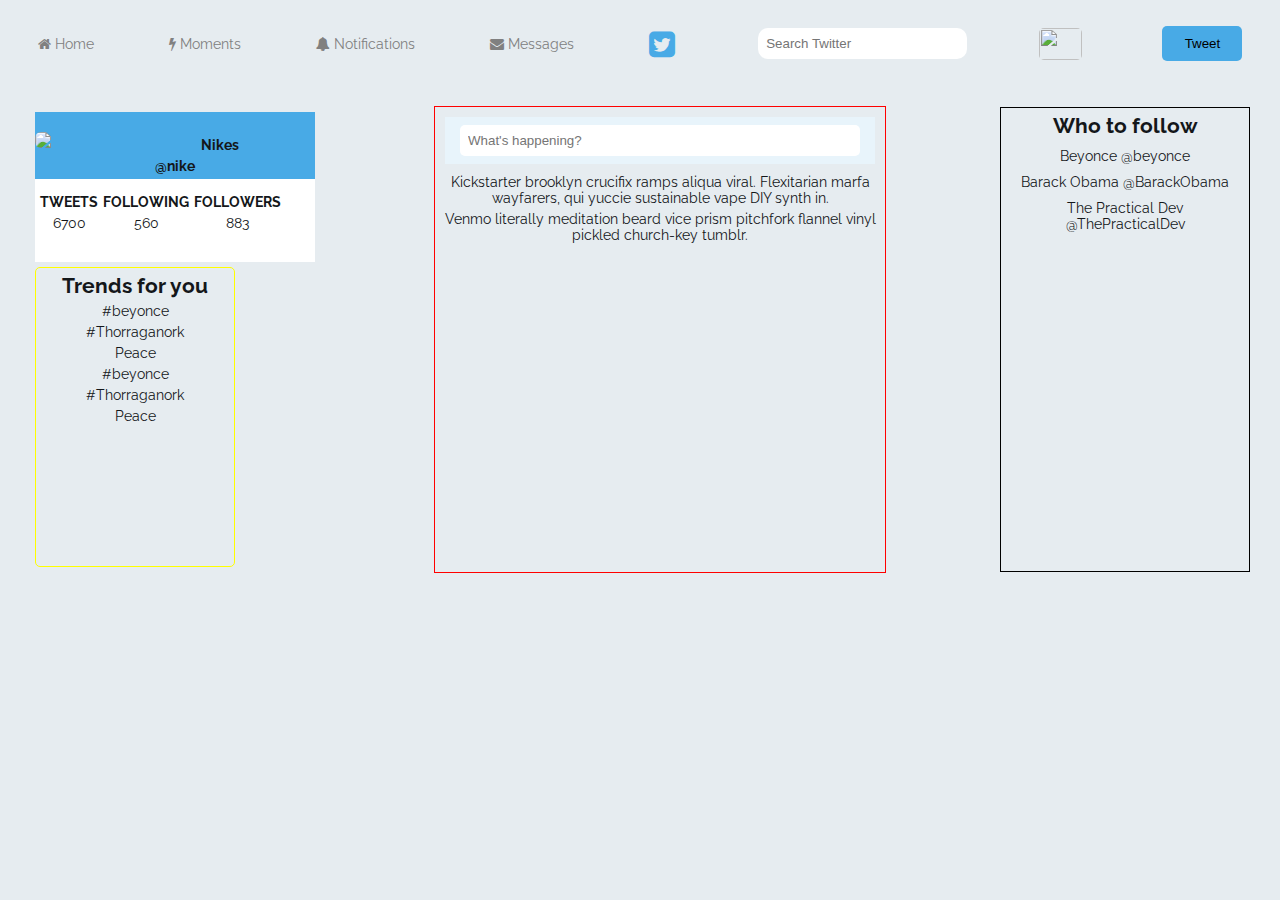
==== index.html @ 0dc764d2 "Adds twitter feed html & css" ====
<!DOCTYPE html>
<head>
  <hmtl lang='en'>
    <meta charset='UTF-8'/>
      <title>Twitter</title>
      <link rel="stylesheet" href="https://fonts.googleapis.com/css?family=Raleway">
      <link href="https://maxcdn.bootstrapcdn.com/font-awesome/4.7.0/css/font-awesome.min.css" rel="stylesheet" integrity="sha384-wvfXpqpZZVQGK6TAh5PVlGOfQNHSoD2xbE+QkPxCAFlNEevoEH3Sl0sibVcOQVnN" crossorigin="anonymous">
      <link rel='stylesheet' href='index.css'/>
    </head>
  <body>

  <nav class='menu'>
    <ul>
      <li>
        <a href="#"> <i class="fa fa-home"></i> Home</a>
      </li>
      <li>
        <a href="#"><i class="fa fa-bolt"></i> Moments</a>
      </li>
      <li>
        <a href="#"><i class="fa fa-bell"></i> Notifications</a>
      </li>
      <li>
        <a href="#"> <i class="fa fa-envelope"></i> Messages</a>
      </li>
      <li>
        <a href="#"> <i class="fa fa-twitter-square"></i> </a>
      </li>
      <li>
        <input class="search-twitter" type="search" placeholder="Search Twitter">
      </li>
      <li>
        <a href="#"><img src="http://i.imgur.com/pWNgnmO.jpg"></a>
      </li>
      <li>
        <button class="tweet-btn" name="button">Tweet</button>
      </li>
    </ul>
  </nav>

  <div class='page'>

    <div class="side-nav1">
      <aside class="profile">

        <div class="profile-picture">
          <img src="http://i.imgur.com/pWNgnmO.jpg">
          <h4>Nikes<h4>
          <p>@nike<p>
        </div>

        <div class="stats">
          <table>
            <tr>
              <th>TWEETS</th>
              <th>FOLLOWING</th>
              <th>FOLLOWERS</th>
            </tr>
            <tr>
              <td>6700</td>
              <td>560</td>
              <td>883</td>
            </tr>
          </table>
        </div>
      </aside>

      <aside class="trends">
        <h2>Trends for you</h2>
        <p>#beyonce</p>
        <p>#Thorraganork</p>
        <p>Peace</p>
        <p>#beyonce</p>
        <p>#Thorraganork</p>
        <p>Peace</p>
      </aside>
    </div>


    <div class="timeline">
      <div class="tweet-box">
        <input class="tweet-form" type="text" placeholder="What's happening?">
      </div>

      <div class="new-tweet">
        <p>Kickstarter brooklyn crucifix ramps aliqua viral.
          Flexitarian marfa wayfarers, qui yuccie sustainable vape DIY synth in.
        </p>
      </div>

      <div class="new-tweet">
        <p>Venmo literally meditation beard vice prism pitchfork
          flannel vinyl pickled church-key tumblr.
        </p>
      </div>

    </div>

    <div class="side-nav2">
      <h2>Who to follow</h2>
      <p> Beyonce  @beyonce</p><br>
      <p>Barack Obama  @BarackObama</p><br>
      <p>The Practical Dev  @ThePracticalDev</p><br>

    </div>


  </div>
</body>
</html>
---- index.css ----
*{
  margin: 0;
  padding: 0;
  box-sizing: border-box;
}
 /*text color #48aae6*/
body {
  background: #e6ecf0;
  color: #14171a;
  font-size: 14px;
  width: 100%;
  /*max-width: 1000px;*/
  margin: 0 auto;
  font-family: "Raleway", sans-serif;
  cursor: pointer;
  overflow-y: scroll;
}

nav {
  width: 100%;
  margin: 20px 0;
}

nav ul {
  width: 100%;
  list-style: none;
}

nav ul li a{
  display: block;
  width: 100%;
}

.menu ul {
  display: flex;
  flex-direction: row;
  align-items: center;

  justify-content: space-around;
}

nav ul li a:link {
  color: grey;
  text-decoration: none;

}

nav ul li a:hover {
  color: #48aae6;
  text-decoration: underline;
}

nav ul li a:active {
  color: #48aae6;
  text-decoration: underline;
}
.fa-twitter-square{
  font-size: 30px;
  color: #48aae6;
}

.search-twitter {
  width: 100%;
  padding: 8px;
  margin: 8px;
  border: none;
  border-radius: 10px;
  box-sizing: border-box;
}
.menu img {
  width: 43px;
  height: 32px;
  margin: 5px;
  border-radius: 5px;
}

.tweet-btn {
  background-color: #48aae6;
  border: none;
  padding: 10px;
  border-radius: 5px;
  width: 80px;
  cursor: pointer;
}

.page {

  padding: 20px;
  display: flex;
  justify-content: space-between;
  text-align: center;
  box-sizing: border-box;
  margin: 10px;
}

.side-nav{
  display: flex;
  flex-direction: column;
  align-items: center;
  width: 300px;
  outline: 3px dashed red;
  margin: 10px;
  justify-content: space-around;
}

.profile {

  display: flex;
  flex-direction: column;
  width: 280px;
  height: 150px;
  margin: 5px;
  border-radius: 5px;
  box-sizing: border-box;
}

.profile-picture {
  background-color: #48aae6;
  /*height: 100px;*/
  padding-top: 20px;

}

.profile-picture img {
  border-radius: 6px;
  width: 95px;
  float: left;
}

.stats{
  background-color: white;
  clear: both;
  height: 100px;
  padding-top: 10px;
}

.stats table{
  border-spacing: 5px;
}

 h2, h4, p {
  margin: 5px;
}

.trends {
  border: 1px solid yellow;
  width: 200px;
  height: 300px;
  margin: 5px;
  border-radius: 5px;
  box-sizing: border-box;
}

.tweet-box{
  margin: 10px;
  background-color: #e8f4fb;
}

.tweet-form {
  width: 400px;
  padding: 8px;
  margin: 8px;
  border: none;
  border-radius: 5px;
}
.timeline {
outline: 1px solid red;
  width: 450px;
  box-sizing: border-box;
}

.side-nav2 {
  border: 1px solid black;
  box-sizing: border-box;
  width: 250px;
  box-sizing: border-box;
}

.side-nav2 p {
  display: inline-block;
}
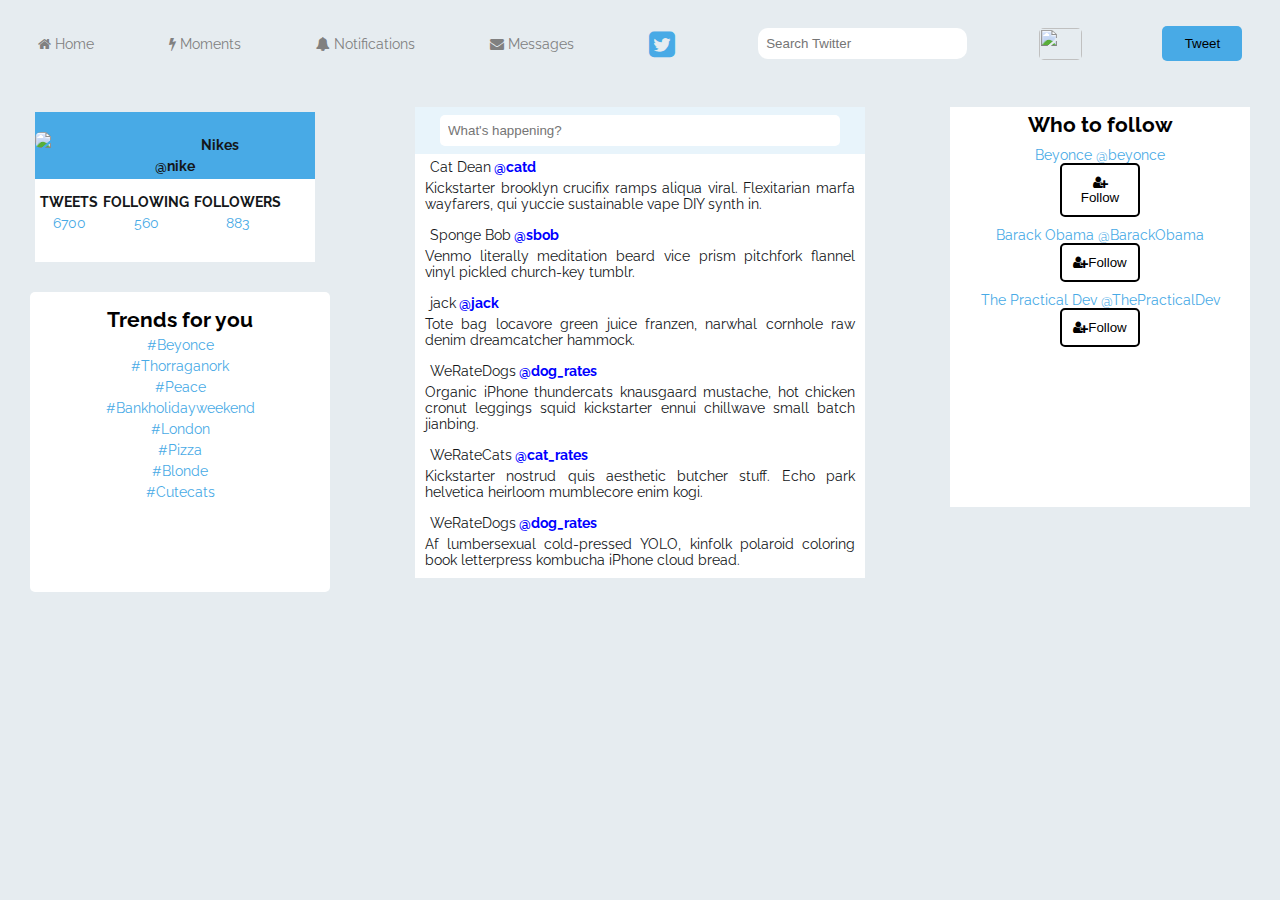
==== commit 844774c9: "Updating styling and html" ====
--- a/index.html
+++ b/index.html
@@ -66,16 +66,17 @@
       </aside>
 
       <aside class="trends">
-        <h2>Trends for you</h2>
-        <p>#beyonce</p>
+        <h2 style="color:black">Trends for you</h2>
+        <p>#Beyonce</p>
         <p>#Thorraganork</p>
-        <p>Peace</p>
-        <p>#beyonce</p>
-        <p>#Thorraganork</p>
-        <p>Peace</p>
+        <p>#Peace</p>
+        <p>#Bankholidayweekend</p>
+        <p>#London</p>
+        <p>#Pizza</p>
+        <p>#Blonde</p>
+        <p>#Cutecats</p>
       </aside>
     </div>
-
 
     <div class="timeline">
       <div class="tweet-box">
@@ -83,27 +84,66 @@
       </div>
 
       <div class="new-tweet">
+         <header>Cat Dean<span style="color:blue;font-weight:bold"> @catd</span></header>
         <p>Kickstarter brooklyn crucifix ramps aliqua viral.
           Flexitarian marfa wayfarers, qui yuccie sustainable vape DIY synth in.
         </p>
       </div>
 
       <div class="new-tweet">
+        <header>Sponge Bob<span style="color:blue;font-weight:bold"> @sbob</span></header>
         <p>Venmo literally meditation beard vice prism pitchfork
           flannel vinyl pickled church-key tumblr.
+        </p>
+      </div>
+
+      <div class="new-tweet">
+        <header>jack<span style="color:blue;font-weight:bold"> @jack</span></header>
+        <p>Tote bag locavore green juice franzen, narwhal cornhole raw denim dreamcatcher hammock.
+        </p>
+      </div>
+
+      <div class="new-tweet">
+        <header>WeRateDogs<span style="color:blue;font-weight:bold"> @dog_rates</span></header>
+        <p>Organic iPhone thundercats knausgaard mustache, hot chicken
+          cronut leggings squid kickstarter ennui chillwave small batch jianbing.
+        </p>
+      </div>
+
+      <div class="new-tweet">
+        <header>WeRateCats<span style="color:blue;font-weight:bold"> @cat_rates</span></header>
+        <p>Kickstarter nostrud quis aesthetic butcher stuff.
+          Echo park helvetica heirloom mumblecore enim kogi.
+        </p>
+      </div>
+
+      <div class="new-tweet">
+        <header>WeRateDogs<span style="color:blue;font-weight:bold"> @dog_rates</span></header>
+        <p>Af lumbersexual cold-pressed YOLO, kinfolk polaroid coloring book
+          letterpress kombucha iPhone cloud bread.
         </p>
       </div>
 
     </div>
 
     <div class="side-nav2">
-      <h2>Who to follow</h2>
-      <p> Beyonce  @beyonce</p><br>
-      <p>Barack Obama  @BarackObama</p><br>
-      <p>The Practical Dev  @ThePracticalDev</p><br>
+      <h2 style="color:black">Who to follow</h2>
+      <p> Beyonce  @beyonce<br>
+        <button class="follow-btn" name="button">
+         <i class="fa fa-user-plus"></i> Follow</button>
+      </p>
+
+      <p>Barack Obama  @BarackObama<br>
+        <button class="follow-btn" name="button">
+        <i class="fa fa-user-plus"></i>Follow</button>
+      </p>
+
+      <p>The Practical Dev  @ThePracticalDev<br>
+        <button class="follow-btn" name="button">
+        <i class="fa fa-user-plus"></i>Follow</button>
+      </p>
 
     </div>
-
 
   </div>
 </body>
--- a/index.css
+++ b/index.css
@@ -35,7 +35,6 @@
   display: flex;
   flex-direction: row;
   align-items: center;
-
   justify-content: space-around;
 }
 
@@ -54,6 +53,7 @@
   color: #48aae6;
   text-decoration: underline;
 }
+
 .fa-twitter-square{
   font-size: 30px;
   color: #48aae6;
@@ -67,6 +67,7 @@
   border-radius: 10px;
   box-sizing: border-box;
 }
+
 .menu img {
   width: 43px;
   height: 32px;
@@ -83,8 +84,16 @@
   cursor: pointer;
 }
 
+.follow-btn {
+  background-color: white;
+  padding: 10px;
+  border-radius: 5px;
+  border-style: solid;
+  width: 80px;
+  cursor: pointer;
+}
+
 .page {
-
   padding: 20px;
   display: flex;
   justify-content: space-between;
@@ -104,7 +113,6 @@
 }
 
 .profile {
-
   display: flex;
   flex-direction: column;
   width: 280px;
@@ -116,9 +124,7 @@
 
 .profile-picture {
   background-color: #48aae6;
-  /*height: 100px;*/
   padding-top: 20px;
-
 }
 
 .profile-picture img {
@@ -138,22 +144,28 @@
   border-spacing: 5px;
 }
 
+.stats td{
+  color: #48aae6;
+}
+
  h2, h4, p {
   margin: 5px;
 }
 
 .trends {
-  border: 1px solid yellow;
-  width: 200px;
+  background-color: white;
+  color: #48aae6;
+  width: 300px;
   height: 300px;
-  margin: 5px;
+  margin-top: 30px;
+  padding: 10px;
   border-radius: 5px;
   box-sizing: border-box;
 }
 
 .tweet-box{
-  margin: 10px;
   background-color: #e8f4fb;
+  width: 100%;
 }
 
 .tweet-form {
@@ -163,19 +175,37 @@
   border: none;
   border-radius: 5px;
 }
+
 .timeline {
-outline: 1px solid red;
   width: 450px;
   box-sizing: border-box;
 }
 
+.new-tweet {
+  margin-bottom: 0;
+  width: 100%;
+  padding: 5px;
+  background-color: white;
+}
+
+.new-tweet header {
+  text-align: left;
+  margin-left: 10px;
+}
+
+.new-tweet p {
+  text-align: justify;
+}
+
 .side-nav2 {
-  border: 1px solid black;
-  box-sizing: border-box;
-  width: 250px;
+  background-color: white;
+  color: #48aae6;
+  width: 300px;
+  height: 400px;
   box-sizing: border-box;
 }
 
 .side-nav2 p {
   display: inline-block;
-}
+  margin: 5px;
+}
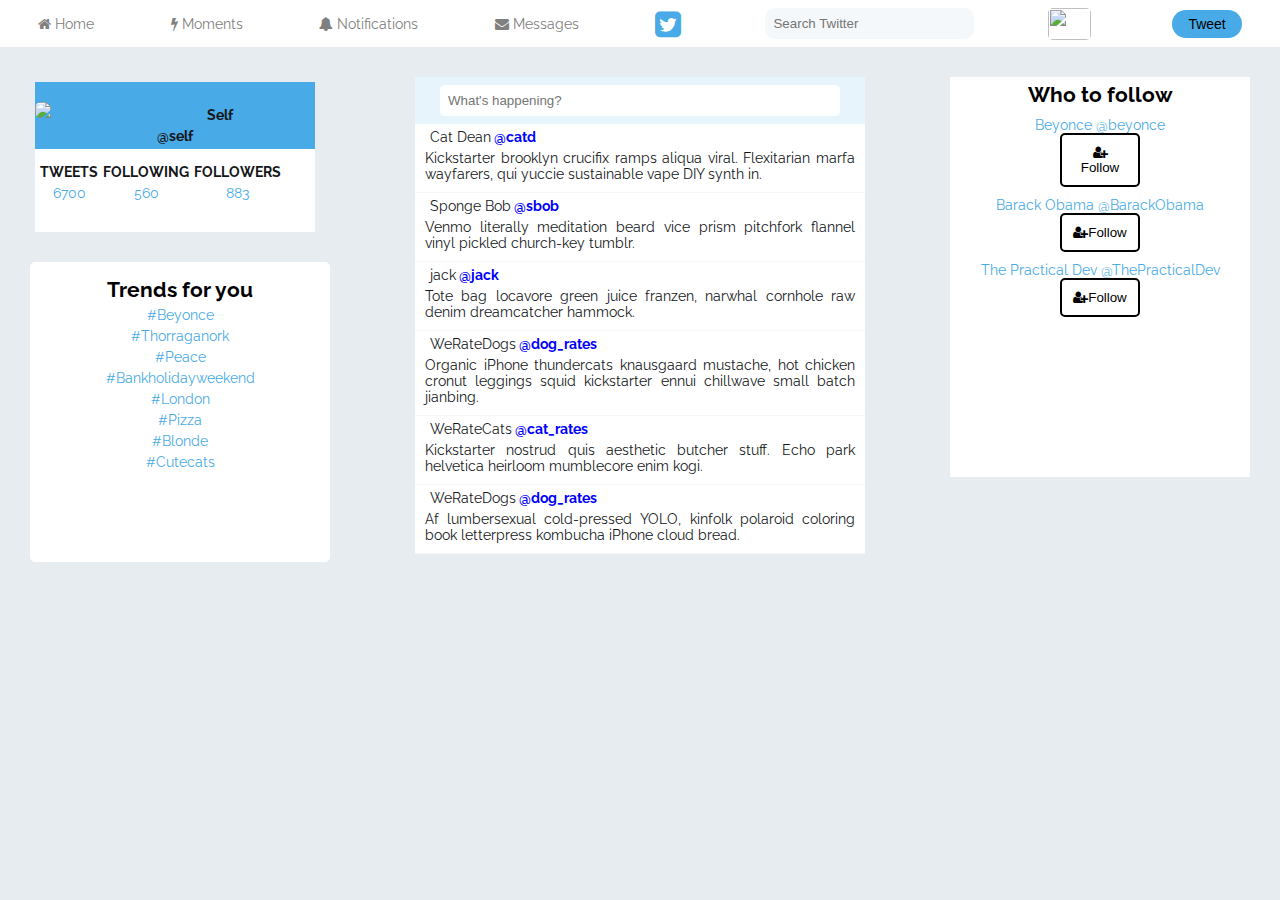
==== commit fb11bd71: "Adds screenshot of the webpage & updates tweet button css" ====
--- a/index.html
+++ b/index.html
@@ -45,8 +45,8 @@
 
         <div class="profile-picture">
           <img src="http://i.imgur.com/pWNgnmO.jpg">
-          <h4>Nikes<h4>
-          <p>@nike<p>
+          <h4>Self<h4>
+          <p>@self<p>
         </div>
 
         <div class="stats">
--- a/index.css
+++ b/index.css
@@ -18,7 +18,7 @@
 
 nav {
   width: 100%;
-  margin: 20px 0;
+  background-color: white;
 }
 
 nav ul {
@@ -41,7 +41,6 @@
 nav ul li a:link {
   color: grey;
   text-decoration: none;
-
 }
 
 nav ul li a:hover {
@@ -64,6 +63,7 @@
   padding: 8px;
   margin: 8px;
   border: none;
+  background-color: #f5f8fa;
   border-radius: 10px;
   box-sizing: border-box;
 }
@@ -79,8 +79,9 @@
   background-color: #48aae6;
   border: none;
   padding: 10px;
-  border-radius: 5px;
-  width: 80px;
+  border-radius: 100px;
+  font-size: 14px;
+  padding: 6px 16px;
   cursor: pointer;
 }
 
@@ -182,10 +183,15 @@
 }
 
 .new-tweet {
-  margin-bottom: 0;
+  /*margin-bottom: 0;*/
+  border-bottom: 1px solid  #f5f8fa;
   width: 100%;
   padding: 5px;
   background-color: white;
+}
+
+.new-tweet:hover {
+  background-color: #f5f8fa;
 }
 
 .new-tweet header {
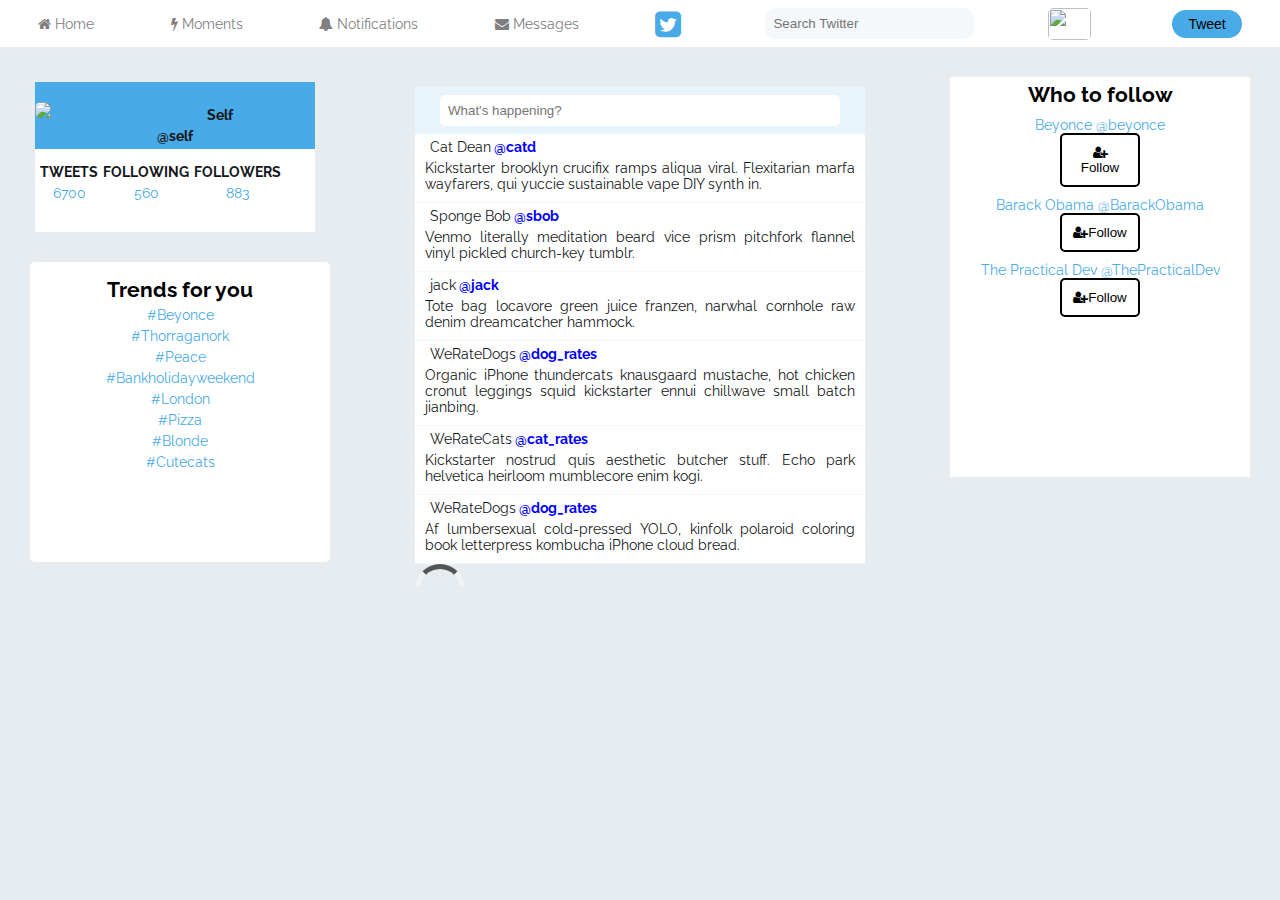
==== commit 2ff2a38e: "Adding infinite scrolling functionality and css animated loader" ====
--- a/index.html
+++ b/index.html
@@ -1,12 +1,16 @@
 <!DOCTYPE html>
-<head>
-  <hmtl lang='en'>
+<hmtl lang='en'>
+  <head>
     <meta charset='UTF-8'/>
-      <title>Twitter</title>
-      <link rel="stylesheet" href="https://fonts.googleapis.com/css?family=Raleway">
-      <link href="https://maxcdn.bootstrapcdn.com/font-awesome/4.7.0/css/font-awesome.min.css" rel="stylesheet" integrity="sha384-wvfXpqpZZVQGK6TAh5PVlGOfQNHSoD2xbE+QkPxCAFlNEevoEH3Sl0sibVcOQVnN" crossorigin="anonymous">
-      <link rel='stylesheet' href='index.css'/>
-    </head>
+    <meta name="viewport" content="width=device-width, initial-scale=1"/>
+    <title>Twitter</title>
+    <link rel="stylesheet" href="https://fonts.googleapis.com/css?family=Raleway">
+    <link href="https://maxcdn.bootstrapcdn.com/font-awesome/4.7.0/css/font-awesome.min.css" rel="stylesheet" integrity="sha384-wvfXpqpZZVQGK6TAh5PVlGOfQNHSoD2xbE+QkPxCAFlNEevoEH3Sl0sibVcOQVnN" crossorigin="anonymous">
+    <link rel='stylesheet' href='index.css'/>
+    <link rel='stylesheet' href='loader.css'/>
+    <script src="https://code.jquery.com/jquery-2.1.4.min.js"></script>
+    <script src="index.js" type="text/javascript"></script>
+  </head>
   <body>
 
   <nav class='menu'>
@@ -78,7 +82,7 @@
       </aside>
     </div>
 
-    <div class="timeline">
+    <div id="infiniteList" class="timeline">
       <div class="tweet-box">
         <input class="tweet-form" type="text" placeholder="What's happening?">
       </div>
@@ -124,6 +128,28 @@
         </p>
       </div>
 
+      <div id="loader"></div>
+      <div id="myDiv" class="animate-bottom">
+        <div class="new-tweet">
+          <header>jack<span style="color:blue;font-weight:bold"> @jack</span></header>
+          <p>Tote bag locavore green juice franzen, narwhal cornhole raw denim dreamcatcher hammock.
+          </p>
+        </div>
+
+        <div class="new-tweet">
+          <header>WeRateDogs<span style="color:blue;font-weight:bold"> @dog_rates</span></header>
+          <p>Organic iPhone thundercats knausgaard mustache, hot chicken
+            cronut leggings squid kickstarter ennui chillwave small batch jianbing.
+          </p>
+        </div>
+
+        <div class="new-tweet">
+          <header>WeRateCats<span style="color:blue;font-weight:bold"> @cat_rates</span></header>
+          <p>Kickstarter nostrud quis aesthetic butcher stuff.
+            Echo park helvetica heirloom mumblecore enim kogi.
+          </p>
+        </div>
+      </div>
     </div>
 
     <div class="side-nav2">
@@ -147,4 +173,5 @@
 
   </div>
 </body>
+
 </html>
--- a/index.css
+++ b/index.css
@@ -177,9 +177,16 @@
   border-radius: 5px;
 }
 
-.timeline {
+/*.timeline {
   width: 450px;
   box-sizing: border-box;
+}*/
+
+#infiniteList {
+  width: 450px;
+  height: 500px;
+  overflow: auto;
+  margin: 10px;
 }
 
 .new-tweet {
--- a/loader.css
+++ b/loader.css
@@ -0,0 +1,44 @@
+/* Center the loader */
+#loader {
+  border: 5px solid #f3f3f3;
+  -webkit-animation: spin 1s linear infinite;
+  animation: spin 1s linear infinite;
+  border-top: 5px solid #555;
+  border-radius: 50%;
+  width: 50px;
+  height: 50px;
+}
+
+@-webkit-keyframes spin {
+  0% { -webkit-transform: rotate(0deg); }
+  100% { -webkit-transform: rotate(360deg); }
+}
+
+@keyframes spin {
+  0% { transform: rotate(0deg); }
+  100% { transform: rotate(360deg); }
+}
+
+/* Add animation to "page content" */
+.animate-bottom {
+  position: relative;
+  -webkit-animation-name: animatebottom;
+  -webkit-animation-duration: 1s;
+  animation-name: animatebottom;
+  animation-duration: 1s
+}
+
+@-webkit-keyframes animatebottom {
+  from { bottom:-100px; opacity:0 }
+  to { bottom:0px; opacity:1 }
+}
+
+@keyframes animatebottom {
+  from{ bottom:-100px; opacity:0 }
+  to{ bottom:0; opacity:1 }
+}
+
+#myDiv {
+  display: none;
+  text-align: center;
+}
